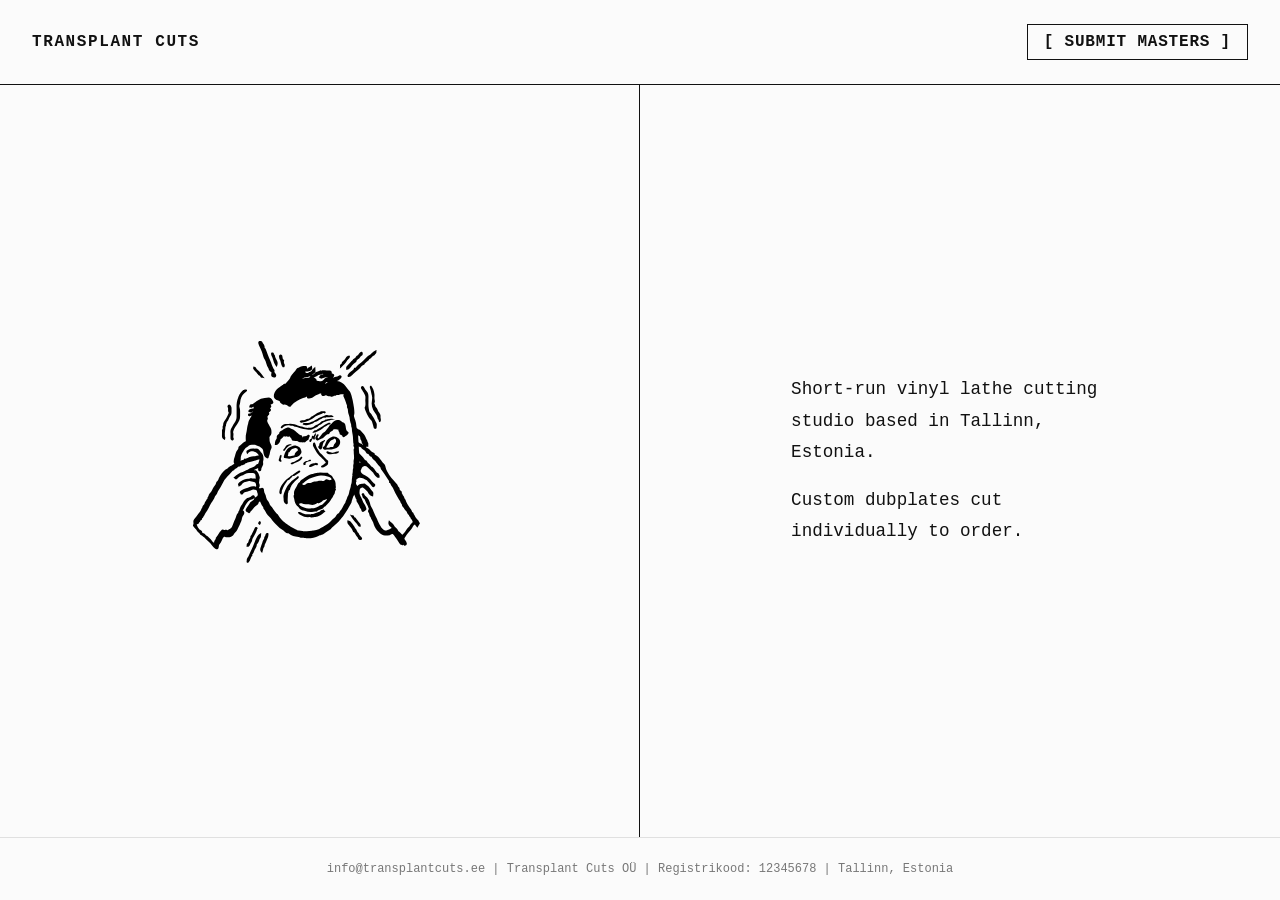
==== index.html @ 8a3876f2 "Launch split screen with top header navigation and spinning turntable logo Co-Authored-By: Claude So" ====
<!DOCTYPE html>
<html lang="en">
<head>
<meta charset="UTF-8">
<meta name="viewport" content="width=device-width, initial-scale=1.0">
<title>Transplant Cuts — Vinyl Lathe Cutting Studio, Tallinn</title>
<link rel="stylesheet" href="style.css">
</head>
<body>

<header class="site-header">
  <div class="logo-text">TRANSPLANT CUTS</div>
  <a href="submit.html" class="nav-link">[ SUBMIT MASTERS ]</a>
</header>

<main class="split-content">
  <div class="split-column record-column">
    <img src="transplant cuts head.svg" alt="Transplant Cuts" class="spinning-record">
  </div>
  <div class="split-column text-column">
    <div>
      <p>Short-run vinyl lathe cutting studio based in Tallinn, Estonia.</p>
      <p>Custom dubplates cut individually to order.</p>
    </div>
  </div>
</main>

<footer class="site-footer">
  info@transplantcuts.ee | Transplant Cuts OÜ | Registrikood: 12345678 | Tallinn, Estonia
</footer>

</body>
</html>
---- style.css ----
* {
  box-sizing: border-box;
  margin: 0;
  padding: 0;
}

html, body {
  height: 100%;
}

body {
  background-color: #fbfbfb;
  color: #111111;
  font-family: 'Courier New', Courier, monospace;
  display: flex;
  flex-direction: column;
  min-height: 100vh;
}

a {
  color: #111111;
  text-decoration: none;
}

/* Header */
.site-header {
  display: flex;
  justify-content: space-between;
  align-items: center;
  padding: 1.5rem 2rem;
  border-bottom: 1px solid #111111;
}

.site-header .logo-text {
  font-weight: bold;
  letter-spacing: 0.1em;
}

.site-header .nav-link {
  font-weight: bold;
  letter-spacing: 0.05em;
  border: 1px solid #111111;
  padding: 0.5rem 1rem;
  white-space: nowrap;
}

.site-header .nav-link:hover {
  background-color: #111111;
  color: #fbfbfb;
}

/* Split screen */
.split-content {
  display: flex;
  flex: 1;
  width: 100%;
}

.split-column {
  width: 50%;
  display: flex;
  align-items: center;
  justify-content: center;
  padding: 3rem 2rem;
}

.record-column {
  border-right: 1px solid #111111;
}

.spinning-record {
  width: min(320px, 60vw);
  height: min(320px, 60vw);
  animation: spin 6s linear infinite;
}

@keyframes spin {
  from { transform: rotate(0deg); }
  to { transform: rotate(360deg); }
}

.text-column p {
  font-size: 1.1rem;
  line-height: 1.8;
  max-width: 32ch;
}

.text-column p + p {
  margin-top: 1rem;
}

/* Footer */
.site-footer {
  text-align: center;
  padding: 1.5rem 1rem;
  font-size: 0.75rem;
  color: #777777;
  border-top: 1px solid #e0e0e0;
}

/* Submission page */
.doc-content {
  flex: 1;
  width: 100%;
  max-width: 640px;
  margin: 0 auto;
  padding: 3rem 1.5rem;
}

.doc-content h1 {
  font-size: 1.4rem;
  letter-spacing: 0.05em;
  margin-bottom: 1.5rem;
  border-bottom: 1px solid #111111;
  padding-bottom: 0.75rem;
}

.doc-content h2 {
  font-size: 1rem;
  letter-spacing: 0.05em;
  margin: 2.5rem 0 1rem;
}

.guidelines {
  list-style: none;
}

.guidelines li {
  padding-left: 1.2rem;
  position: relative;
  margin-bottom: 0.6rem;
  line-height: 1.5;
}

.guidelines li::before {
  content: "*";
  position: absolute;
  left: 0;
}

.step-note {
  margin-bottom: 1.2rem;
  line-height: 1.6;
}

form {
  display: flex;
  flex-direction: column;
  gap: 1.2rem;
}

.field {
  display: flex;
  flex-direction: column;
  gap: 0.4rem;
}

.field label {
  font-size: 0.85rem;
  letter-spacing: 0.03em;
}

input,
select,
textarea,
button {
  font-family: 'Courier New', Courier, monospace;
  font-size: 1rem;
  background-color: #fbfbfb;
  color: #111111;
  border: 1px solid #111111;
  padding: 0.6rem 0.7rem;
  border-radius: 0;
  width: 100%;
}

textarea {
  resize: vertical;
  min-height: 120px;
}

input:focus,
select:focus,
textarea:focus,
button:focus {
  outline: 2px solid #111111;
  outline-offset: 1px;
}

.submit-btn {
  font-weight: bold;
  letter-spacing: 0.05em;
  cursor: pointer;
  width: auto;
  align-self: flex-start;
  padding: 0.7rem 1.4rem;
}

.submit-btn:hover {
  background-color: #111111;
  color: #fbfbfb;
}

.dropbox-btn {
  display: block;
  text-align: center;
  font-weight: bold;
  letter-spacing: 0.05em;
  border: 1px solid #111111;
  background-color: #111111;
  color: #fbfbfb;
  padding: 1rem;
  margin-top: 1rem;
}

.dropbox-btn:hover {
  background-color: #fbfbfb;
  color: #111111;
}

/* Responsive */
@media (max-width: 768px) {
  .split-content {
    flex-direction: column;
  }

  .split-column {
    width: 100%;
    padding: 2.5rem 1.5rem;
  }

  .record-column {
    border-right: none;
    border-bottom: 1px solid #111111;
  }

  .site-header {
    padding: 1.25rem 1.25rem;
  }

  .spinning-record {
    width: 50vw;
    height: 50vw;
  }
}
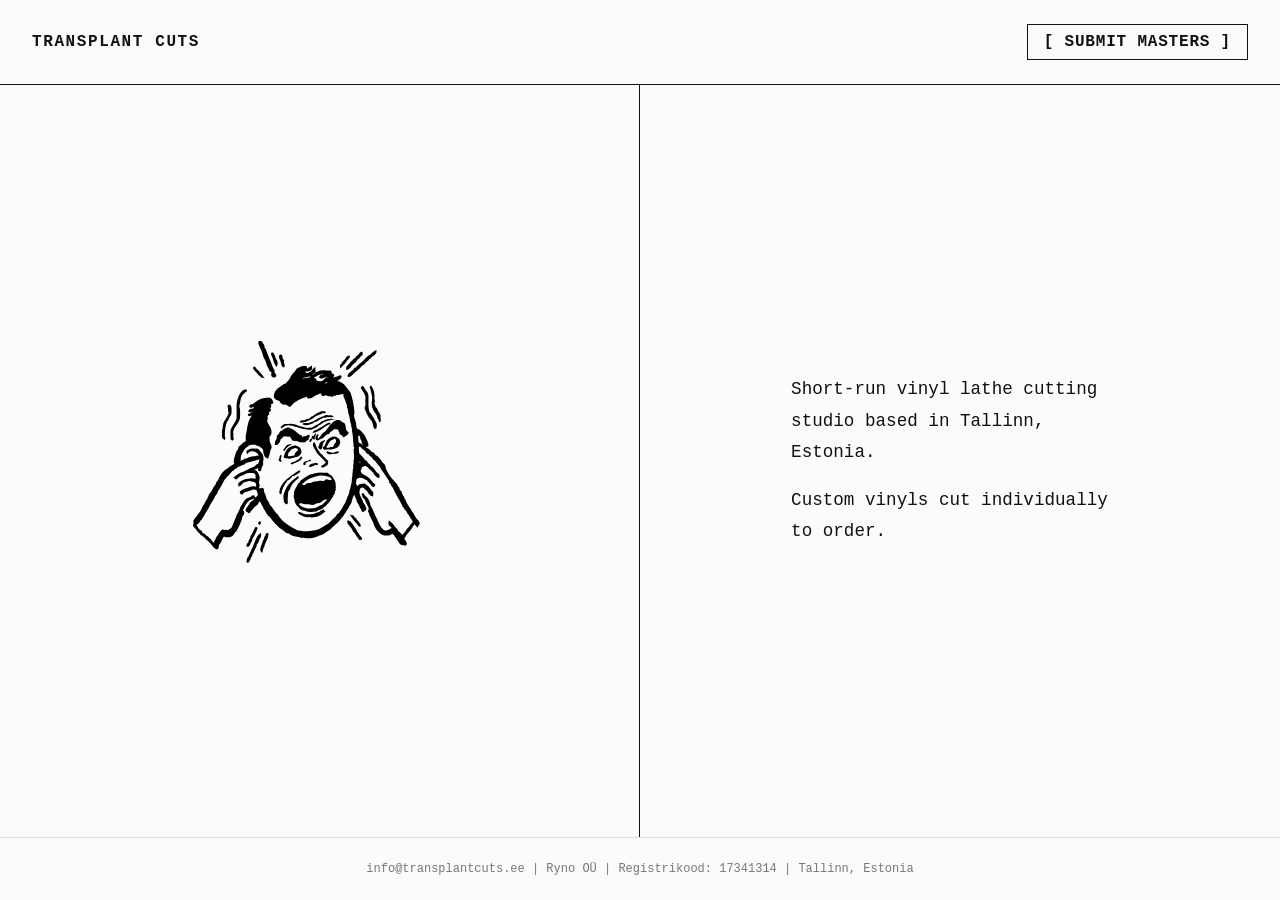
==== commit 3a96be38: "Update index.html" ====
--- a/index.html
+++ b/index.html
@@ -20,13 +20,13 @@
   <div class="split-column text-column">
     <div>
       <p>Short-run vinyl lathe cutting studio based in Tallinn, Estonia.</p>
-      <p>Custom dubplates cut individually to order.</p>
+      <p>Custom vinyls cut individually to order.</p>
     </div>
   </div>
 </main>
 
 <footer class="site-footer">
-  info@transplantcuts.ee | Transplant Cuts OÜ | Registrikood: 12345678 | Tallinn, Estonia
+  info@transplantcuts.ee | Ryno OÜ | Registrikood: 17341314 | Tallinn, Estonia
 </footer>
 
 </body>
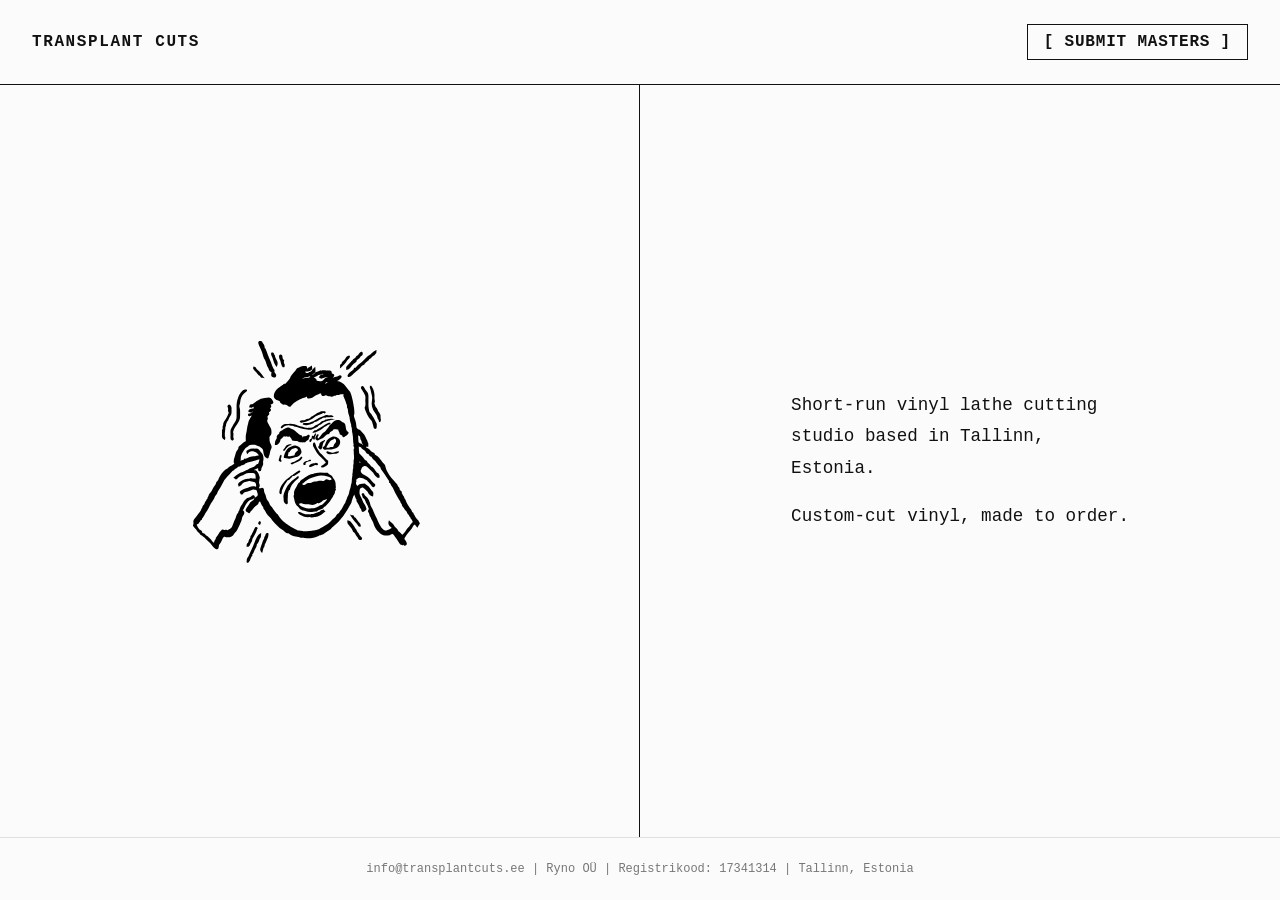
==== commit 666171d0: "Update index.html" ====
--- a/index.html
+++ b/index.html
@@ -20,7 +20,7 @@
   <div class="split-column text-column">
     <div>
       <p>Short-run vinyl lathe cutting studio based in Tallinn, Estonia.</p>
-      <p>Custom vinyls cut individually to order.</p>
+      <p>Custom-cut vinyl, made to order.</p>
     </div>
   </div>
 </main>
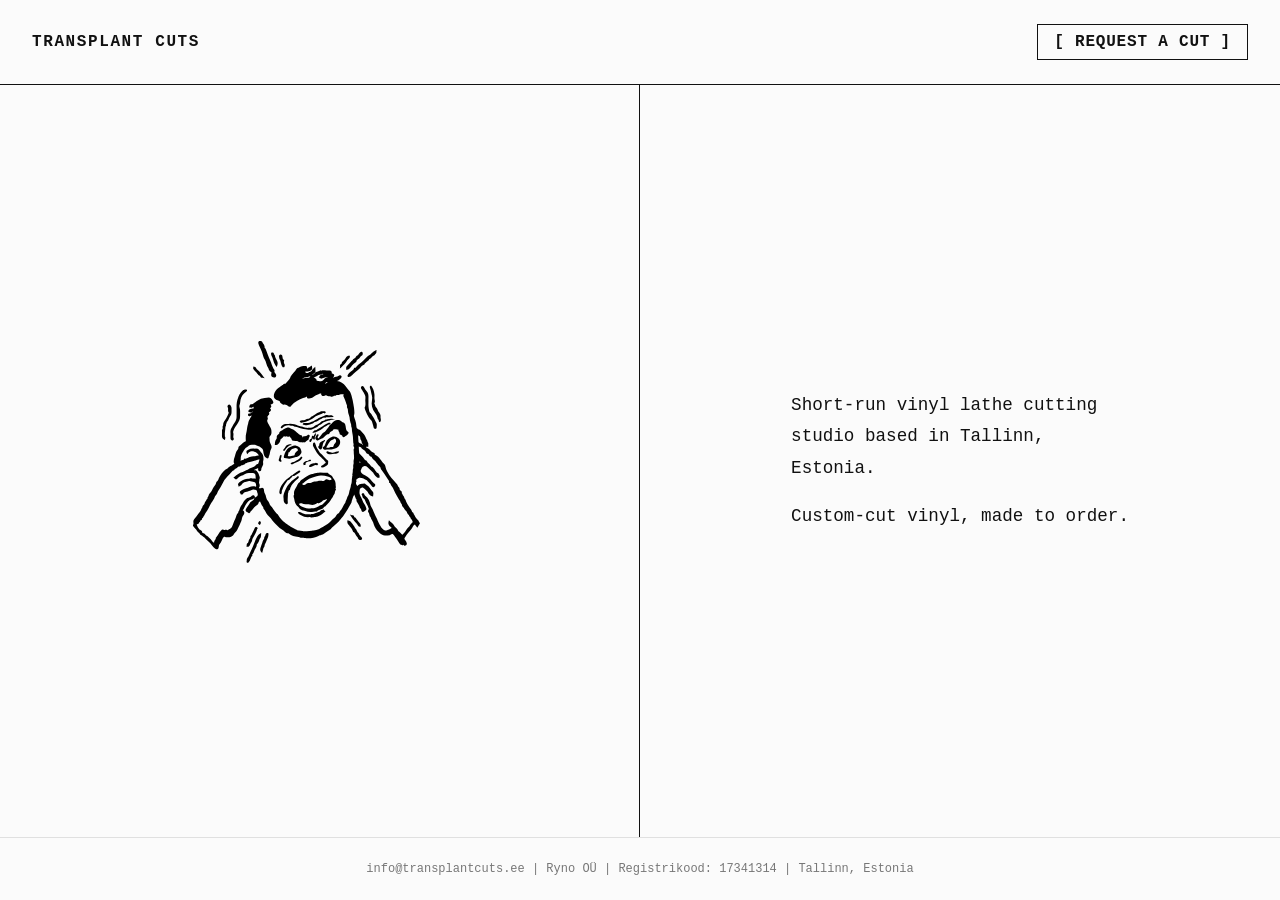
==== commit 3dc45917: "Update index.html" ====
--- a/index.html
+++ b/index.html
@@ -10,7 +10,7 @@
 
 <header class="site-header">
   <div class="logo-text">TRANSPLANT CUTS</div>
-  <a href="submit.html" class="nav-link">[ SUBMIT MASTERS ]</a>
+  <a href="submit.html" class="nav-link">[ REQUEST A CUT ]</a>
 </header>
 
 <main class="split-content">
--- a/style.css
+++ b/style.css
@@ -121,24 +121,17 @@
   margin: 2.5rem 0 1rem;
 }
 
-.guidelines {
-  list-style: none;
-}
-
-.guidelines li {
-  padding-left: 1.2rem;
-  position: relative;
-  margin-bottom: 0.6rem;
-  line-height: 1.5;
-}
-
-.guidelines li::before {
-  content: "*";
-  position: absolute;
-  left: 0;
-}
-
-.step-note {
+#step2 {
+  margin-top: 3rem;
+}
+
+.lede {
+  margin-bottom: 2rem;
+  line-height: 1.6;
+}
+
+.step-note,
+.step-copy {
   margin-bottom: 1.2rem;
   line-height: 1.6;
 }
@@ -201,6 +194,37 @@
   color: #fbfbfb;
 }
 
+.success-text {
+  margin-top: 0.75rem;
+  font-weight: bold;
+  letter-spacing: 0.03em;
+  opacity: 0;
+  transition: opacity 0.3s ease;
+}
+
+.success-text.visible {
+  opacity: 1;
+}
+
+.error-box {
+  margin-top: 1rem;
+  padding: 1rem 1.2rem;
+  font-weight: bold;
+  letter-spacing: 0.03em;
+  line-height: 1.5;
+  background-color: #fbfbfb;
+  color: #111111;
+  border: 1px solid #111111;
+  opacity: 0;
+  transform: translateY(-6px);
+  transition: opacity 0.3s ease, transform 0.3s ease;
+}
+
+.error-box.visible {
+  opacity: 1;
+  transform: translateY(0);
+}
+
 .dropbox-btn {
   display: block;
   text-align: center;
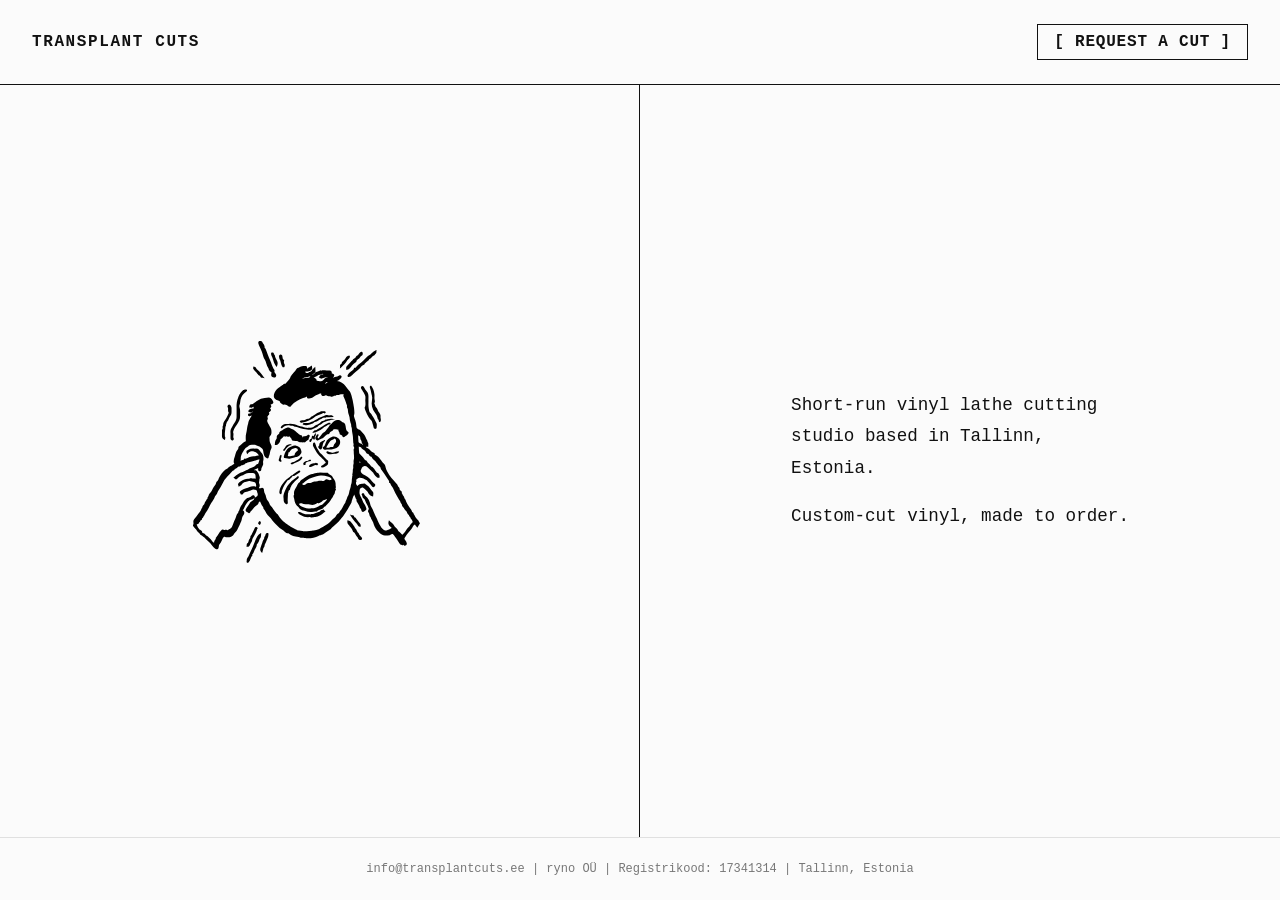
==== commit d9dcf576: "Update index.html" ====
--- a/index.html
+++ b/index.html
@@ -26,7 +26,7 @@
 </main>
 
 <footer class="site-footer">
-  info@transplantcuts.ee | Ryno OÜ | Registrikood: 17341314 | Tallinn, Estonia
+  info@transplantcuts.ee | ryno OÜ | Registrikood: 17341314 | Tallinn, Estonia
 </footer>
 
 </body>
